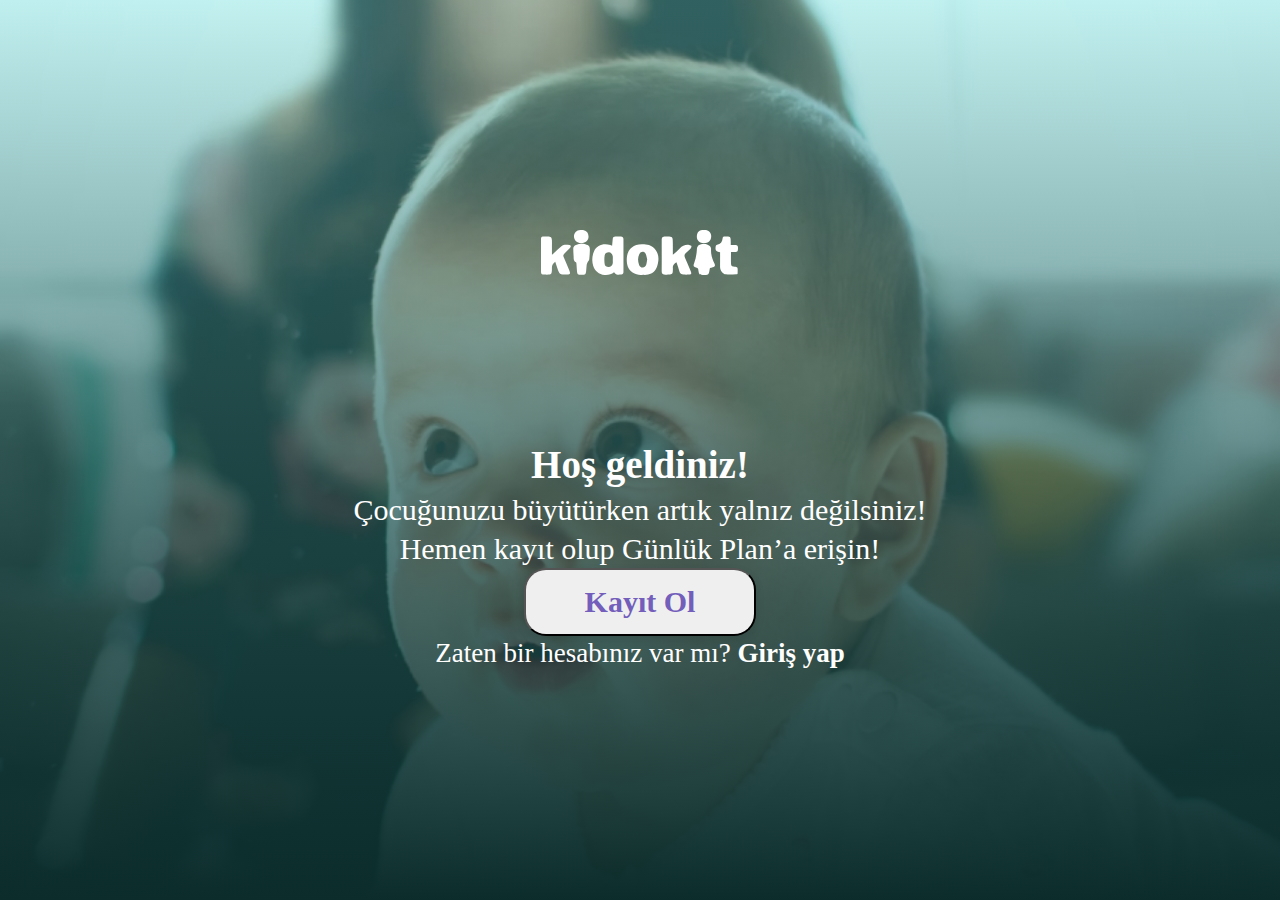
==== index.html @ 96ffd7ba "SameUp_KidoKit" ====
<!doctype html>
<html>
<head>
    <meta charset="utf-8">
    <meta name="viewport" content="width=device-width, initial-scale=1, shrink-to-fit=no">
    <link href="https://fonts.cdnfonts.com/css/dm-sans" rel="stylesheet">
    <link rel="stylesheet" href="assets/css/style.css">
    <script src="assets/js/script.js"></script>
    <title>Anasayfa</title>
</head>

<body>

    <div id="indexcontent" class="indexfirstpart">
        <div id="indexbluelayer" class="indexopacitybluelayer">
            <div class="indexbluelayercontent"></div>
            <div id="indexcontainer" class="indexcontainerpart">
                <div class="indexlogo">
                    <a href="https://kidokit.com/"><img src="assets/images/svg/logo.svg" id="kidokit_logo"></a>
                </div>

                <div id="indexwelcometitle">
                    <span id="indexwelcome">Hoş geldiniz!</span>
                </div>

                <div id="indexsentencescontent">
                    <span class="indexsentencesfirst">Çocuğunuzu büyütürken artık yalnız değilsiniz!   
                    </span>

                    <span class="indexsentencessecond"> Hemen kayıt olup Günlük Plan’a erişin!</span>
                </div>

                <div id="indexbuttoncontent">
                    <a href="https://kidokit.com/">  <input type="submit" id="indexbutton" value="Kayıt Ol"> </a>
                </div>

                <div id="indexaccountcontent">
                    <span id="indexloginsentence">Zaten bir hesabınız var mı? </span><a id="indexloginlink" href="https://kidokit.com/"> Giriş yap</a>
                </div>

            </div>
        </div>
    </div>
</body>

</html>
---- assets/css/style.css ----
* {
    margin: 0;
    padding: 0;
}

/* INDEX BEGIN */

.indexfirstpart {
    background-image: url(../images/content/backgroundbabynew.jpg);
    background-attachment: fixed;
    background-size: cover;
    background-repeat: space;
    background-position: center;
    height: 100vh;
    flex-shrink: 0;
}

.indexopacitybluelayer {
    width: 100%;
    height: 100vh;
    display: flex;
    align-items: center;
    justify-content: center;
    flex-direction: column;
}

.indexbluelayercontent {
    background: linear-gradient(180deg, rgba(84, 217, 213, 0.35) 0%, #0B2C2B 100%);
    height: 100vh;
    background-size: cover;
    background-position: center;
    position: absolute;
    width: 100%;
}

.indexcontainerpart {
    z-index: 2;
    display: flex;
    align-items: center;
    justify-content: center;
    flex-direction: column;
}

.indexlogo {

    size: 8rem;
    margin-bottom: 10rem;
}

#indexwelcome {
    font-family: 'DM Sans';
    font-weight: lighter;
    font-size: 39px;
    font-weight: 700;
    line-height: 51px;
    letter-spacing: 0em;
    text-align: center;
    color: #FFFFFF;

}

#indexsentencescontent {
    display: flex;
    flex-direction: column;
    align-items: center;
    font-family: 'DM Sans';
    font-size: 30px;
    font-weight: 1px;
    line-height: 39px;
    letter-spacing: 0em;
    text-align: center;
    color: #FFFFFF;


}

#indexbutton {
    box-shadow: 0px 4px 10px 0px #0000001A;
    width: 232px;
    height: 68px;
    top: 519px;
    left: 581px;
    border-radius: 22px;
    color: #735EBB;
    font-family: DM Sans;
    font-size: 30px;
    font-weight: 700;
    line-height: 39px;
    letter-spacing: 0em;
    text-align: center;
}

#indexloginsentence {
    font-family: 'DM Sans';
    font-size: 27px;
    font-weight: 700;
    line-height: 35px;
    letter-spacing: 0em;
    text-align: center;
    color: #FFFFFF;
    left: 100px;
    top: 300px;
    font-weight: lighter;
}

#indexloginlink {
    font-family: 'DM Sans';
    font-size: 27px;
    font-weight: 400;
    line-height: 35px;
    letter-spacing: 0em;
    text-align: center;
    color: #FFFFFF;
    text-decoration: none;
    font-weight: bolder;
}

/* INDEX END */




/* REGISTER BEGIN */
.registereye {
    position: absolute;
    width: 20px;
    height: 20px;
    cursor: pointer;
    opacity: 0.5;
    color: #000000;
    margin-left: 335px;

}

.registereye::before {
    content: url(../images/svg/EyeOn.svg);

}

.registereye.hide::before{
    content: url(../images/svg/EyeOff.svg);
}




.registercontentpart {
    display: flex;
    flex-wrap: wrap;
    flex-direction: column;
    align-items: center;
    column-gap: 28px;
    row-gap: 28px;
    max-width: 900px;
    padding: 80px 20px;
    margin: auto;

}

.registertitle {
    font-family: 'DM Sans';
    width: 343px;
    font-size: 40px;
    font-weight: 700;
    line-height: 51px;
    letter-spacing: 0em;
    text-align: center;
    color: #8D75E0;
    column-gap: 47px;
}

.registerlabel {
    color: #173627;
    font-family: 'DM Sans';
    font-size: 27px;
    font-style: normal;
    font-weight: 700;
    line-height: normal;
    letter-spacing: 0em;
    text-align: left;
    margin-bottom: 10px;

}

.registerinput {
    width: 343px;
    height: 44px;
    border-radius: 12px;
    border: 2px;
    border-color: #E6E6E6;
    border-style: solid;
    padding: 0 15px;

}

.registerinput:focus{
    border-color: #735EBB;
    background-color:rgba(68, 166, 180, 0.1);
    opacity: 50%;
    border: 2px;
    color: rgba(23, 54, 39, 1);
}

.registerinputpart {
    position: relative;
    display: flex;
    flex-direction: row;
    align-items: center;
    /* justify-content: flex-end; */
    flex-wrap: wrap;
}

.registerposition {
    width: 100%;
    display: flex;
    flex-direction: row;
    flex-wrap: nowrap;
    justify-content: flex-start;
    column-gap: 100px;
    align-items: baseline;
}

.registerpasswordvalidation {
    font-family: 'DM Sans';
    font-size: 11px;
    font-weight: 400;
    line-height: 14px;
    letter-spacing: 0em;
    opacity: 0.8;
    text-align: left;
    color: #000000;
}

.registerpasswordvalidation ul {
    list-style: none;
}

.registerpasswordvalidation ul li.passwordvalidation::before{
    content: url(../images/svg/Checkvalidation.svg);
    width: 13px;
    height: 13px;
    display: inline-flex;
}

.registerchildgenderbutton {

    display: inline-flex;
    width: 71px;
    height: 44px;
    padding: 0px 16px;
    justify-content: center;
    align-items: center;
    column-gap: 10px;
    border-color: #E6E6E6;
    border-style: solid;
    border-radius: 8px;
    background: #FFFFFF;

    color: #173627;
    text-align: center;
    font-family: 'DM Sans';
    font-size: 15px;
    font-style: normal;
    font-weight: 500;
    line-height: 44px;
    /* 293.333% */



}

.registerchildgenderbutton:focus {

    display: inline-flex;
    width: 71px;
    height: 44px;
    padding: 0px 16px;
    justify-content: center;
    align-items: center;
    column-gap: 10px;
    border-color: #735EBB;
    border-style: solid;
    border-radius: 8px;
    background: #FFF;
    color: #735EBB;

    /* ButtonShadow */
    box-shadow: 0px 4px 4px 0px rgba(0, 0, 0, 0.08);

}

.registernewchild {
    font-family: 'DM Sans';
    font-size: 15px;
    font-weight: 400;
    line-height: 20px;
    letter-spacing: 0em;
    text-align: left;

    display: flex;
    align-items: center;
    justify-content: flex-start;
    flex-direction: row;

    margin-top: 28px;
}

.register_error {
    margin-right: 14px;
}

input[type="checkbox"] {
    height: 36px;
    width: 36px;
    border-radius: 5px;
    cursor: pointer;
    outline: none;
}



.registerfifthpart {
    display: flex;
    flex-direction: row;
    align-items: flex-end;
    flex-wrap: wrap;
    justify-content: center;
    align-content: center;

}

.registertermsofusetext {
    font-family: 'DM Sans';
    font-size: 15px;
    font-weight: 700;
    line-height: 27px;
    letter-spacing: 0em;
    text-align: left;
    color: #826BD0;
    padding-left: 26px
}

.registerreadaccept {

    font-family: 'DM Sans';
    font-size: 15px;
    font-weight: 400;
    line-height: 27px;
    letter-spacing: 0em;
    text-align: left;
    color: #826BD0;
    row-gap: 61px;
    padding-left: 4px;

}

.registerbutton {
    width: 240px;
    height: 44px;
    top: 887px;
    left: 569px;
    padding: 10px 32px 10px 32px;
    border-radius: 22px;
    gap: 10px;
    background-color: #735EBB;
    color: #FFFFFF;
    border-style: hidden;
    margin-top: 50px;

}

.w-50 {
    width: 50%;
    display: flex;
    flex-direction: column;
    row-gap: 10px;
    column-gap: 10px;
}




/* REGISTER END */



/* LOGIN BEGIN */

.logincontentpart {

    display: flex;
    flex-direction: column;
    flex-wrap: wrap;
    align-content: center;
    justify-content: center;
    align-items: center;
    width: 100%;
    row-gap: 56px;

}



.logintitle {
    font-family: 'DM Sans';
    font-size: 39px;
    font-weight: 700;
    line-height: 51px;
    letter-spacing: 0em;
    text-align: center;
    color: #8D75E0;
    margin-top: 151px;
    margin-bottom: 85px;

}

.logincontentpositon {
    display: flex;
    flex-direction: column;
    align-items: flex-start;
    align-content: flex-start;
    justify-content: center;
}



.loginlabel {
    font-family: 'DM Sans';
    font-size: 27px;
    font-weight: 700;
    line-height: 35px;
    letter-spacing: 0em;
    text-align: left;
    color: #173627;
}

.logininput {
    width: 343px;
    height: 44px;
    border-radius: 12px;
    border: 2px;
    color: #E6E6E6;
    border-style: solid;
}

.loginforgetpasswordlink {
    text-decoration: none;
    color: #173627;
    font-family: 'DM Sans';
    font-size: 15px;
    font-weight: 400;
    line-height: 20px;
    letter-spacing: 0em;
    text-align: center;


}

.loginsecondpart {
    text-align: center;
}

.loginthirdpart {

    display: flex;
    flex-direction: column;
    align-items: center;
    ;
}

.loginbutton {
    width: 150px;
    height: Hug (44px);
    top: 591px;
    left: 607px;
    padding: 10px 32px 10px 32px;
    border-radius: 22px;
    gap: 10px;
    border-style: hidden;
    color: #FFFFFF;
    background-color: #735EBB;

}

/* LOGIN END */


/* PASSWORDRESET BEGIN */

.passwordresetcontentpart {
    display: flex;
    flex-direction: column;
    flex-wrap: wrap;
    align-items: center;
    align-content: space-around;
}

.passwordresetcontentemail {
    display: flex;
    flex-direction: column;
    align-items: center;
    flex-wrap: wrap;
}

.passwordtitle {
    margin-top: 150px;
    margin-bottom: 83px;
}

.passwordsentence {
    width: 100%;
    display: flex;
    flex-direction: column;
    align-items: center;
    margin-bottom: 50px;
}

.passwordresetbutton {


    color: #FFFFFF;
    width: Fixed (171px);
    height: Hug (44px);
    top: 662px;
    left: 634px;
    padding: 10px 32px 10px 32px;
    border-radius: 22px;
    gap: 10px;
    opacity: 0.4000000059604645px;
    border-style: hidden;
    background-color: #735EBB;
    margin-top: 67px;

}



/* PASSWORDRESET END */

/* EMAILRESET */

.emailresetbody {

    background-color: rgba(0, 0, 0, 0.7);
    display: flex;
    align-items: center;
    flex-direction: column;
    overflow: hidden
}

.emailresetcontent {
    background-color: #FFFFFF;
    width: 556px;
    height: 542px;
    top: 228px;
    left: 442px;
    border-radius: 24px;
    margin-top: 55px;
}

.emailresetposition {
    display: flex;
    flex-direction: column;
    align-items: center;
}

.emailresetcontentsentences {
    color: #000;
    text-align: center;
    font-family: 'DM Sans';
    font-size: 18px;
    font-style: normal;
    font-weight: 400;
    line-height: normal;
    display: flex;
    flex-direction: column;
    align-items: center;
}

.emailresetbutton {
    width: 150px;
    height: Hug (44px);
    top: 591px;
    left: 607px;
    padding: 10px 32px 10px 32px;
    border-radius: 22px;
    gap: 10px;
    border-style: hidden;
    color: #FFFFFF;
    background-color: #735EBB;
    margin-top: 41px;
    display: flex;
    text-align: center;
}


/* EMAILRESET */




/* EMAILRESETERROR BEGIN */

.emailreseterrortitle {
    width: 448px;
    font-family: 'DM Sans';
    font-size: 30px;
    font-weight: 700;
    line-height: normal;
    letter-spacing: 0em;
    font-style: normal;
    text-align: center;
    color: #EC4F4F;
    padding-bottom: 31px;

}

.emailreseticon {
    padding-top: 90px;
    padding-bottom: 71px;
    width: 101px;
    height: 95px;
}


/* EMAILRESETERROR END */



/* EMAILRESETSUCCESS BEGIN */


.emailresetposition {
    display: flex;
    flex-direction: column;
    align-items: center;
}

.emailresetsuccesstitle {
    font-family: 'DM Sans';
    font-size: 30px;
    font-weight: 700;
    line-height: 39px;
    letter-spacing: 0em;
    text-align: center;
    color: #3CD77A;
    padding-bottom: 18px;

}

.emailresetsuccesscontentsentences {
    display: flex;
    flex-direction: column;
    align-items: center;

    font-family: 'DM Sans';
    font-size: 18px;
    font-weight: 400;
    line-height: 23px;
    font-size: small;
    letter-spacing: 0em;
    text-align: center;
    color: #000000;

}


/* EMAILRESETSUCCESS END */





/* NEWPASSWORDRESET BEGIN */

.newpasswordresetcontent {
    display: flex;
    flex-wrap: wrap;
    flex-direction: column;
    align-content: center;
    justify-content: center;
    align-items: center;
}


.passwordtitle {
    color: #8D75E0;
    font-family: 'DM Sans';
    font-size: 39px;
    font-weight: 700;
    line-height: 51px;
    letter-spacing: 0em;
    text-align: center;
}

/* NEWPASSWORDRESETFIRSTCONTENT */
.newpasswordresetfirstcontent {
    display: flex;
    flex-direction: column;
    align-items: flex-start;
    flex-wrap: wrap;
    align-content: space-around;
    row-gap: 20px;
}

.newpasswordresetsecondcontent {
    display: flex;
    flex-direction: column;
    align-items: flex-start;
    flex-wrap: wrap;
    align-content: space-around;
    row-gap: 20px;

}

.newpasswordresetfirstpart {
    row-gap: 58px;
}



.passwordlabel {
    color: #173627;
    font-family: 'DM Sans';
    font-size: 18px;
    font-weight: 700;
    line-height: 23px;
    letter-spacing: 0em;
    text-align: left;


}

.passwordinput {
    width: 343px;
    height: 40px;
    border-radius: 12px;
    border: 1px;
    color: #E6E6E6;
    border-style: solid;
    flex-shrink: 0;
}

.passwordinput::placeholder {
    color: rgba(23, 54, 39, 0.5);
}

/* NEWPASSWORDRESETFIRSTCONTENT */

/* NEWPASSWORDRESETSECONDCONTENT */


#newpasswordresetsecondcontent {
    display: flex;
    flex-direction: column;
    align-items: flex-start;
    flex-wrap: wrap;
    align-content: space-around;
}


#newpasswordresetagaininput :placeholder {
    color: #17362780;
    opacity: 50px;
    font-family: 'DM Sans';
    font-size: 14px;
    font-weight: 400;
    line-height: 16px;
    letter-spacing: 0em;
    text-align: left;

}

/* NEWPASSWORDRESETSECONDCONTENT */


/* NEWPASSWORDRESETSECONDPART */

.passwordbutton {

    color: #FFFFFF;
    width: Fixed (171px);
    height: Hug (44px);
    top: 662px;
    left: 634px;
    padding: 10px 32px 10px 32px;
    border-radius: 22px;
    gap: 10px;
    opacity: 0.4000000059604645px;
    border-style: hidden;
    background-color: #735EBB;
    margin-top: 71px;
    margin-bottom: 318px;
}


/* NEWPASSWORDRESETSECONDPART */

/* NEWPASSWORDRESET END */
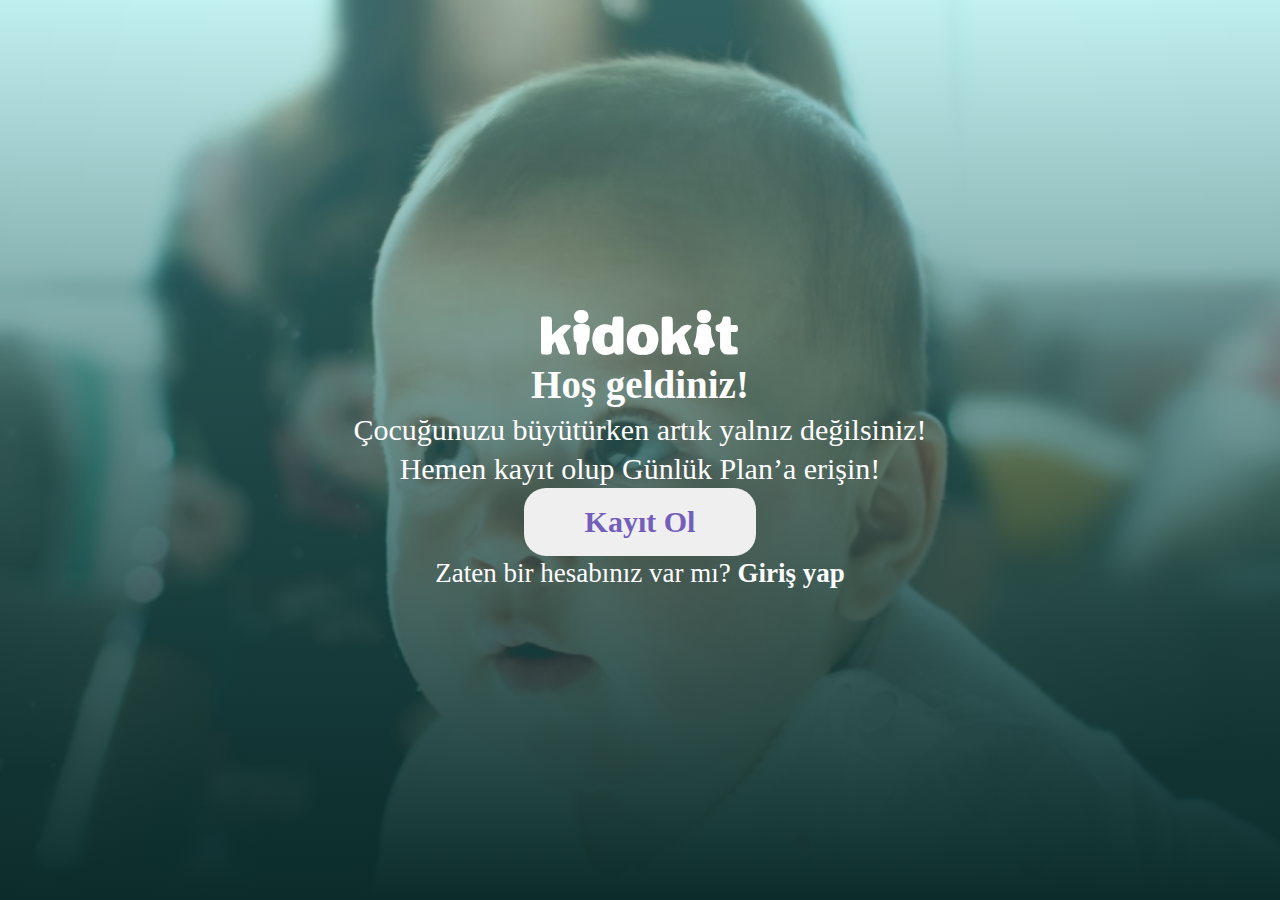
==== commit 711f1d32: "SameUp_KidoKit" ====
--- a/index.html
+++ b/index.html
@@ -19,23 +19,23 @@
                     <a href="https://kidokit.com/"><img src="assets/images/svg/logo.svg" id="kidokit_logo"></a>
                 </div>
 
-                <div id="indexwelcometitle">
-                    <span id="indexwelcome">Hoş geldiniz!</span>
+                <div class="indexwelcometitle">
+                    <span class="indexwelcome">Hoş geldiniz!</span>
                 </div>
 
-                <div id="indexsentencescontent">
+                <div class="indexsentencescontent">
                     <span class="indexsentencesfirst">Çocuğunuzu büyütürken artık yalnız değilsiniz!   
                     </span>
 
                     <span class="indexsentencessecond"> Hemen kayıt olup Günlük Plan’a erişin!</span>
                 </div>
 
-                <div id="indexbuttoncontent">
-                    <a href="https://kidokit.com/">  <input type="submit" id="indexbutton" value="Kayıt Ol"> </a>
+                <div class="indexbuttoncontent">
+                    <a href="register.html">  <input type="submit" class="indexbutton" value="Kayıt Ol"> </a>
                 </div>
 
                 <div id="indexaccountcontent">
-                    <span id="indexloginsentence">Zaten bir hesabınız var mı? </span><a id="indexloginlink" href="https://kidokit.com/"> Giriş yap</a>
+                    <span class="indexloginsentence">Zaten bir hesabınız var mı? </span><a id="indexloginlink" href="login.html"> Giriş yap</a>
                 </div>
 
             </div>
--- a/assets/css/style.css
+++ b/assets/css/style.css
@@ -26,7 +26,7 @@
 
 .indexbluelayercontent {
     background: linear-gradient(180deg, rgba(84, 217, 213, 0.35) 0%, #0B2C2B 100%);
-    height: 100vh;
+    height: 100%;
     background-size: cover;
     background-position: center;
     position: absolute;
@@ -44,10 +44,10 @@
 .indexlogo {
 
     size: 8rem;
-    margin-bottom: 10rem;
-}
-
-#indexwelcome {
+    margin: 0;
+}
+
+.indexwelcome {
     font-family: 'DM Sans';
     font-weight: lighter;
     font-size: 39px;
@@ -56,10 +56,11 @@
     letter-spacing: 0em;
     text-align: center;
     color: #FFFFFF;
-
-}
-
-#indexsentencescontent {
+    margin-top: 39px;
+
+}
+
+.indexsentencescontent {
     display: flex;
     flex-direction: column;
     align-items: center;
@@ -74,8 +75,7 @@
 
 }
 
-#indexbutton {
-    box-shadow: 0px 4px 10px 0px #0000001A;
+.indexbutton {
     width: 232px;
     height: 68px;
     top: 519px;
@@ -88,9 +88,10 @@
     line-height: 39px;
     letter-spacing: 0em;
     text-align: center;
-}
-
-#indexloginsentence {
+    border-style: none;
+}
+
+.indexloginsentence {
     font-family: 'DM Sans';
     font-size: 27px;
     font-weight: 700;
@@ -137,7 +138,7 @@
 
 }
 
-.registereye.hide::before{
+.registereye.hide::before {
     content: url(../images/svg/EyeOff.svg);
 }
 
@@ -193,9 +194,9 @@
 
 }
 
-.registerinput:focus{
+.registerinput:focus {
     border-color: #735EBB;
-    background-color:rgba(68, 166, 180, 0.1);
+    background-color: rgba(68, 166, 180, 0.1);
     opacity: 50%;
     border: 2px;
     color: rgba(23, 54, 39, 1);
@@ -235,7 +236,7 @@
     list-style: none;
 }
 
-.registerpasswordvalidation ul li.passwordvalidation::before{
+.registerpasswordvalidation ul li.passwordvalidation::before {
     content: url(../images/svg/Checkvalidation.svg);
     width: 13px;
     height: 13px;
@@ -396,7 +397,12 @@
     align-items: center;
     width: 100%;
     row-gap: 56px;
-
+  
+
+}
+
+.logincontentpart::-webkit-scrollbar{
+    display: none;
 }
 
 
@@ -409,8 +415,7 @@
     letter-spacing: 0em;
     text-align: center;
     color: #8D75E0;
-    margin-top: 151px;
-    margin-bottom: 85px;
+    padding-top: 150px;
 
 }
 
@@ -420,6 +425,7 @@
     align-items: flex-start;
     align-content: flex-start;
     justify-content: center;
+    margin-bottom: 56px;
 }
 
 
@@ -432,6 +438,7 @@
     letter-spacing: 0em;
     text-align: left;
     color: #173627;
+    margin-bottom: 20px;
 }
 
 .logininput {
@@ -443,6 +450,18 @@
     border-style: solid;
 }
 
+.logininput:focus{
+    width: 343px;
+    height: 44px;
+    border-radius: 5px;
+    background-color: rgba(68, 166, 180, 0.1);
+    opacity: 50%;
+    border: 3px;
+    color: rgba(23, 54, 39, 1);
+    border-color: #735EBB;
+    border-style: solid;
+}
+
 .loginforgetpasswordlink {
     text-decoration: none;
     color: #173627;
@@ -452,6 +471,7 @@
     line-height: 20px;
     letter-spacing: 0em;
     text-align: center;
+    margin-top: 50px;
 
 
 }
